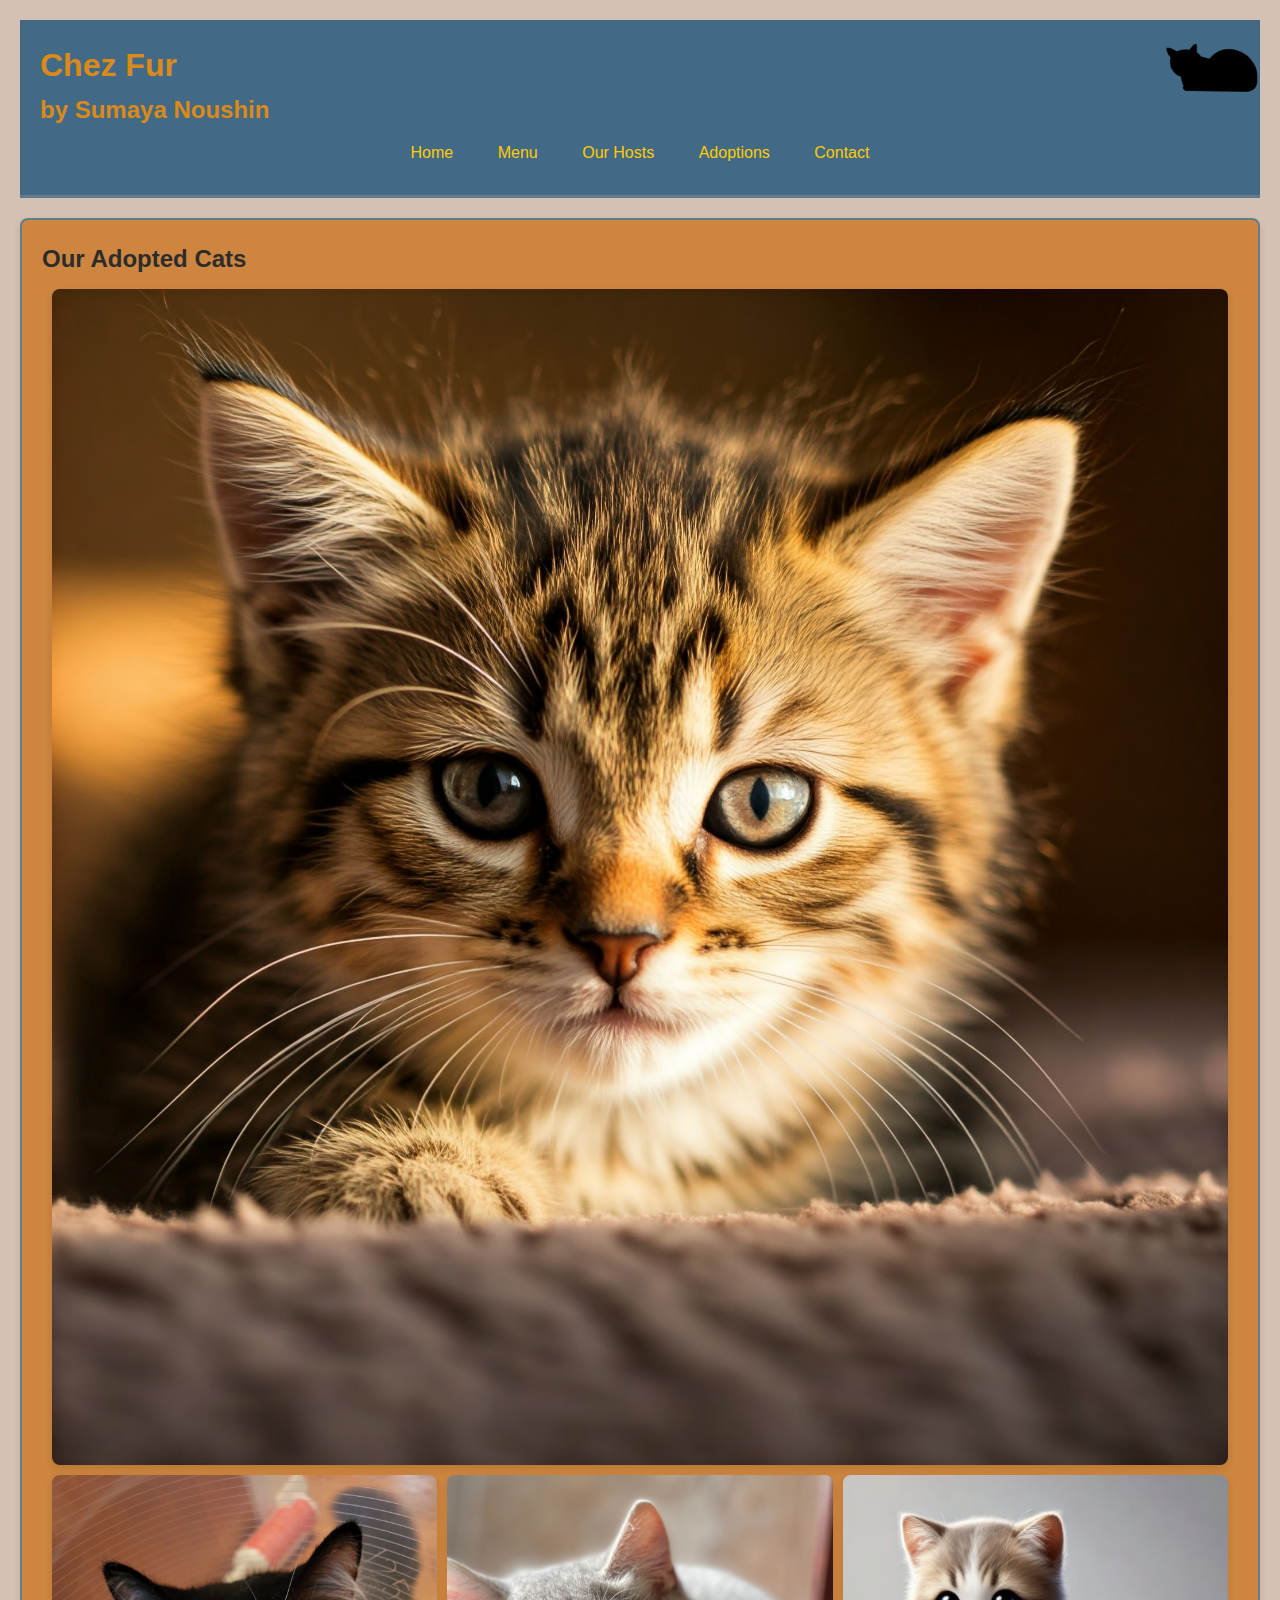
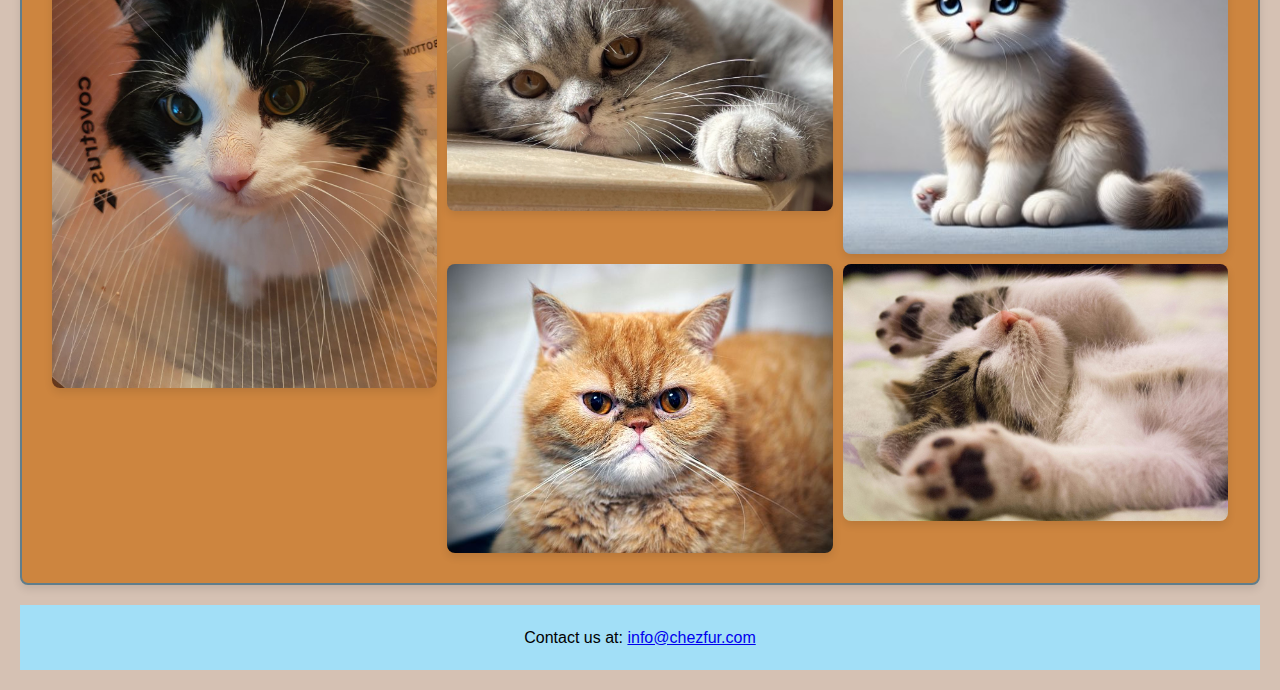
==== Adoptions.html @ 53fa95c9 "Added Adoption page and grid layout photos" ====
<!DOCTYPE html>
<html lang="en">
<head>
    <meta charset="UTF-8">
    <meta name="viewport" content="width=device-width, initial-scale=1.0">
    <link rel="stylesheet" href="stylesheets/styles.css">
    <title>Adoptions - Chez Fur</title>
</head>
<header>
    <h1>Chez Fur</h1>
    <h2>by Sumaya Noushin</h2>
    <nav>
        <ul class="nav-buttons">
            <li><a href="index.html">Home</a>&nbsp;</li>
            <li><a href="menu.html">Menu</a>&nbsp;</li>
            <li><a href="our_hosts.html">Our Hosts</a>&nbsp;</li>
            <li><a href="Adoptions.html">Adoptions</a>&nbsp;</li>
            <li><a href="contact.html">Contact</a></li>
        </ul>
    </nav>
</header>

<main>
    <h2>Our Adopted Cats</h2>

    <section class="grid-container">
        <!-- Wide image -->
        <img src="images/Cat1.jpg" alt="Group of adopted cats" class="wide">
        <!-- Tall image -->
        <img src="images/Cat2.jpg" alt="Portrait of a tall cat" class="tall">
        <!-- Square images -->
        <img src="images/Cat3.jpg" alt="Adopted cat 3">
        <img src="images/Cat4.jpg" alt="Adopted cat 4">
        <img src="images/Cat5.jpg" alt="Adopted cat 5">
        <img src="images/Cat6.jpg" alt="Adopted cat 6">
    </section>
</main>

</main>
<footer>
    <p>Contact us at: <a href="mailto:info@chezfur.com">info@chezfur.com</a></p>
</footer>
</body>
</html>
---- stylesheets/styles.css ----
body {
    background-color: #f4e1d2; /* Light beige */
    color: #4a4a4a;            /* Darker grey text for contrast */
    font-family: Arial, sans-serif;
    margin: 0;
    padding: 20px;
    line-height: 1.6;
}

main {
    background-color: #cd853f; /* Light coral */
    color: #2C2C2C;            /* Dark grey text */
    min-height: 50px;
    padding: 20px;
    border: 2px solid #607d8b; /* Blue-gray border */
    border-radius: 8px;
    margin: 20px 0;
    box-shadow: 0 4px 8px rgba(0, 0, 0, 0.1); /* Light shadow */
}

/* Navigation Styles */
nav {
    margin: 10px 0;
    text-align: center;
}

nav ul {
    list-style: none;
    padding: 0;
    margin: 0;
    display: inline-flex; /* Horizontal navigation */
}

nav ul li {
    padding: 0 10px;
}

nav a {
    color: #ffcc00; /* Gold for links */
    text-decoration: none;
    font-size: 1em;
    padding: 5px 10px;
    border-radius: 4px;
    transition: color 0.3s, font-size 0.3s;
}

/* Link States */
nav a:visited {
    color: #6699cc;
}

nav a:hover {
    color: #ff6699;
    font-size: 1.1em;
}

nav a:active {
    color: #ff3300;
}

/* Header Styles */
header {
    background-color: #426a86; /* Dark blue */
    color: #db8a19;            /* Gold */
    padding: 20px;
    text-align: start;
    min-height: 180px;
    background-image: url("../images/LogoLarge.png"); /* Large logo */
    background-position: right top;
    background-repeat: no-repeat;
    border-bottom: 3px solid #607d8b;
    margin-bottom: 20px;
}

/* Footer Styles */
footer {
    background-color: #A2DFF7; /* Light blue */
    color: #000000;
    padding: 20px;
    text-align: center;
    margin-top: 20px;
}
/* Menu Section */
.menu-heading {
    font-family: 'Cursive', cursive;
    text-align: center;
    margin-bottom: 15px;
}

.allergy-info {
    font-weight: bold;
    color: #c0392b;
    margin: 20px 0;
    text-align: center;
}

.menu-section {
    background-color: #fff4e6; /* Light peach */
    width: 90%;
    margin: 20px auto;
    padding: 20px;
    border-radius: 10px;
    box-shadow: 0 4px 8px rgba(0, 0, 0, 0.1);
}

/* Description List */
dl {
    margin: 20px 0;
}

dt {
    font-weight: bold;
}

dd {
    font-style: italic;
}
/* Host Section */
.hosts-container {
    display: flex;
    flex-wrap: wrap;
    justify-content: space-evenly;
    background-color: #ffffff;
    border-radius: 10px;
    width: 90%;
    margin: 20px auto;
    padding: 20px;
    box-shadow: 0 4px 8px rgba(0, 0, 0, 0.1);
}

figure {
    text-align: center;
    margin: 20px 0;
}

figcaption {
    font-weight: bold;
}

.host-image {
    border-radius: 50%; /* Circular images */
    width: 100%;        /* Full width */
    max-width: 300px;   /* Max size */
    height: auto;
}

/* Sponsors Section */
.sponsors-container {
    display: flex;
    justify-content: space-evenly;
    margin-top: 20px;
}

.sponsors-container img {
    width: 100px;
}
/* Flexbox for navigation */
.nav-container {
    display: flex;
    flex-direction: column;
    height: 100vh;
}

.nav-container a {
    width: 100%;
    padding: 15px;
    text-align: center;
    background-color: #f2f2f2;
    margin-bottom: 5px;
    text-decoration: none;
}

@media (max-width: 768px) {
    .nav-container {
        flex-direction: row;
        justify-content: space-around;
        height: auto;
    }

    .nav-container a {
        flex-grow: 1;
    }
}

/* Flexbox for Hosts section */
.hosts-container {
    display: flex;
    flex-wrap: wrap;
    justify-content: space-evenly;
}

.hosts-container figure {
    margin: 10px;
    text-align: center;
}

.host-image {
    width: 100%;
    max-width: 300px;
    height: auto;
}

/* Responsive image for smaller screens */
@media (max-width: 768px) {
    .host-image {
        width: 80%;
    }
}
/* Styles for Larger Screens */
@media only screen and (min-width: 600px) {
    body {
        background-color: #d5c1b3; /* Soft brown */
        color: #3e3e3e;
    }

    header {
        background-image: url("../images/LogoSmall.png");
        min-height: 80px; /* Smaller height for large screens */
    }

    .host-image {
        width: 180px; /* Larger host images */
        height: 180px;
    }
}

/* Styles for Smaller Screens */
@media only screen and (max-width: 701px) {
    header {
        background-image: url("../images/LogoLarge.png");
        min-height: 180px; /* Larger header for small screens */
    }
}
/* Global Box-Sizing */
* {
    box-sizing: border-box;
    margin: 0;
    padding: 0;
}
/* Gridview
/* Grid container for images */
.grid-container {
    display: grid;
    grid-template-columns: repeat(3, 1fr); /* 3 columns for large screens */
    gap: 10px;
    padding: 10px;
}

.grid-container img {
    width: 100%;
    height: auto;
    border-radius: 8px;
    box-shadow: 0 4px 8px rgba(0, 0, 0, 0.1);
}

/* Specific item styles */
.wide {
    grid-column: span 3; /* Wide image spanning all columns */
}

.tall {
    grid-row: span 2; /* Tall image spanning two rows */
}

/* Responsive styles */
@media (max-width: 768px) {
    .grid-container {
        grid-template-columns: repeat(2, 1fr); /* 2 columns on medium screens */
    }
}

@media (max-width: 480px) {
    .grid-container {
        grid-template-columns: 1fr; /* 1 column on small screens */
    }
}
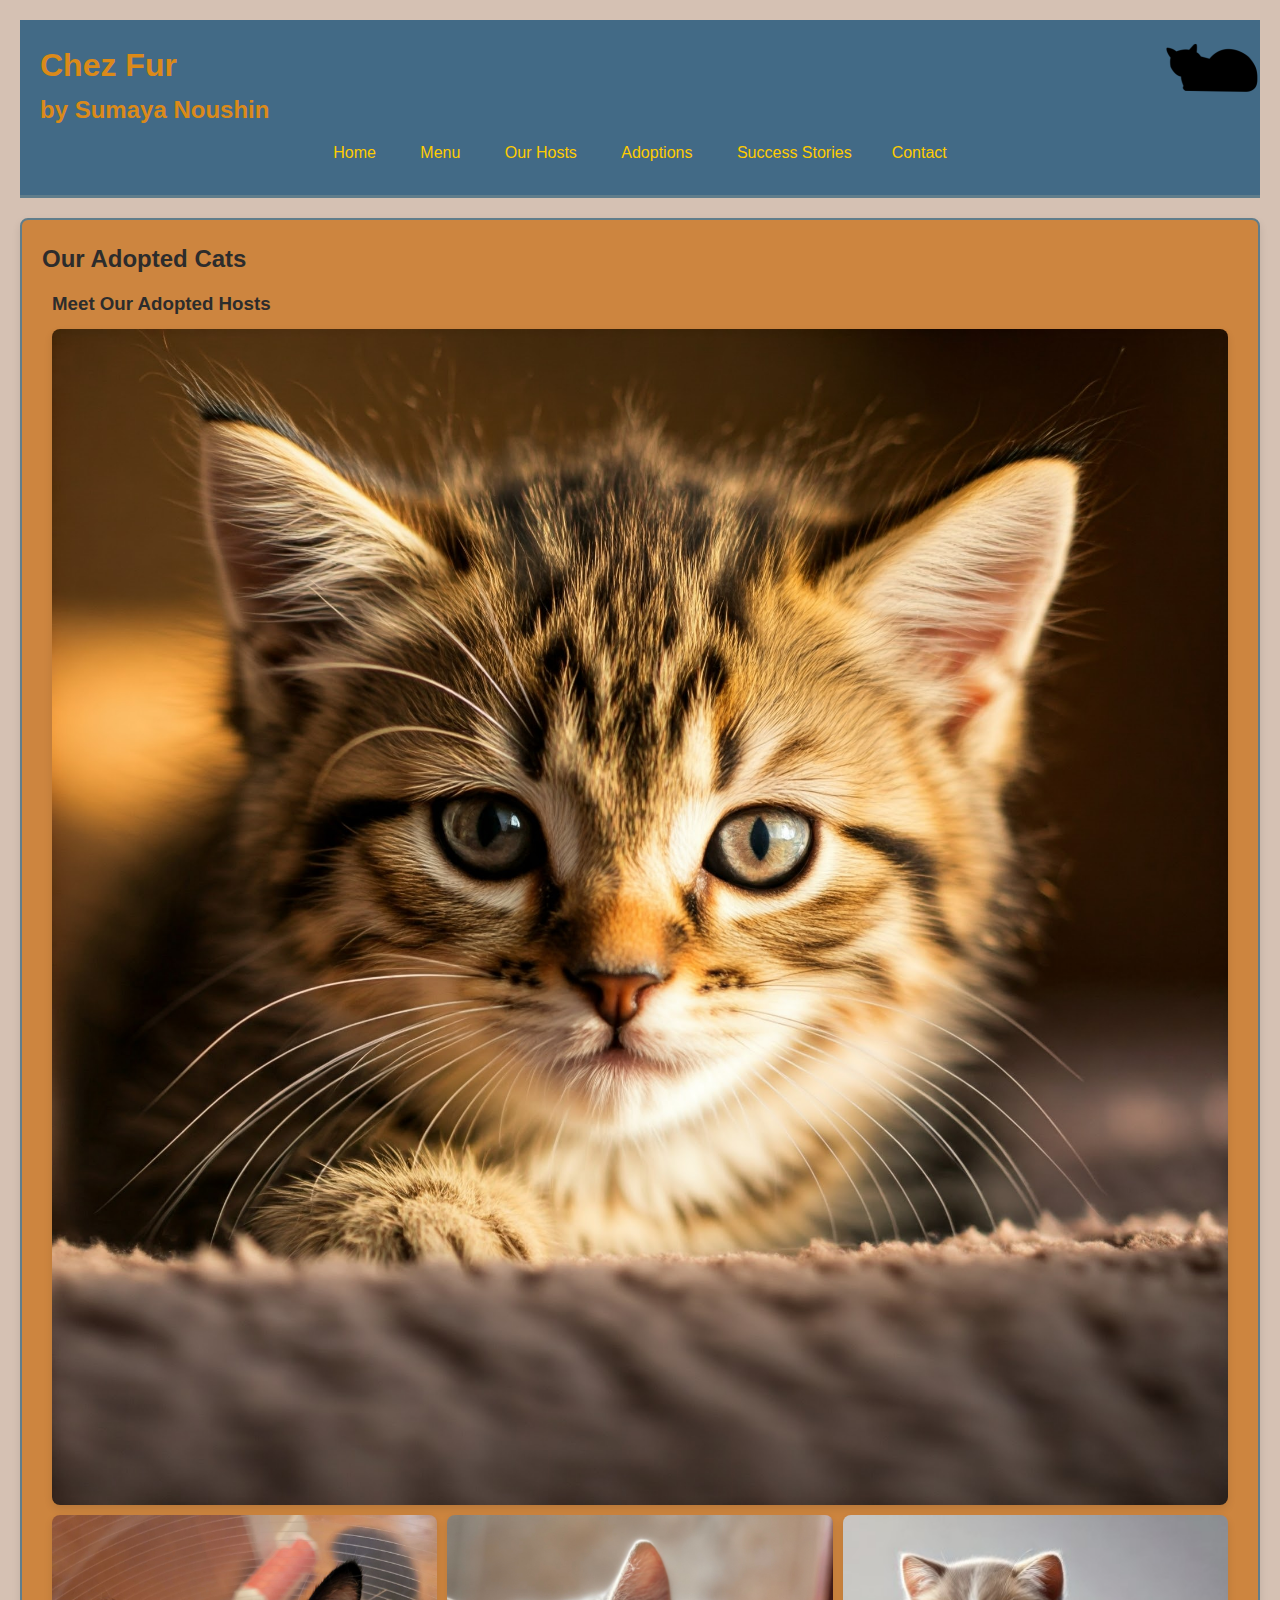
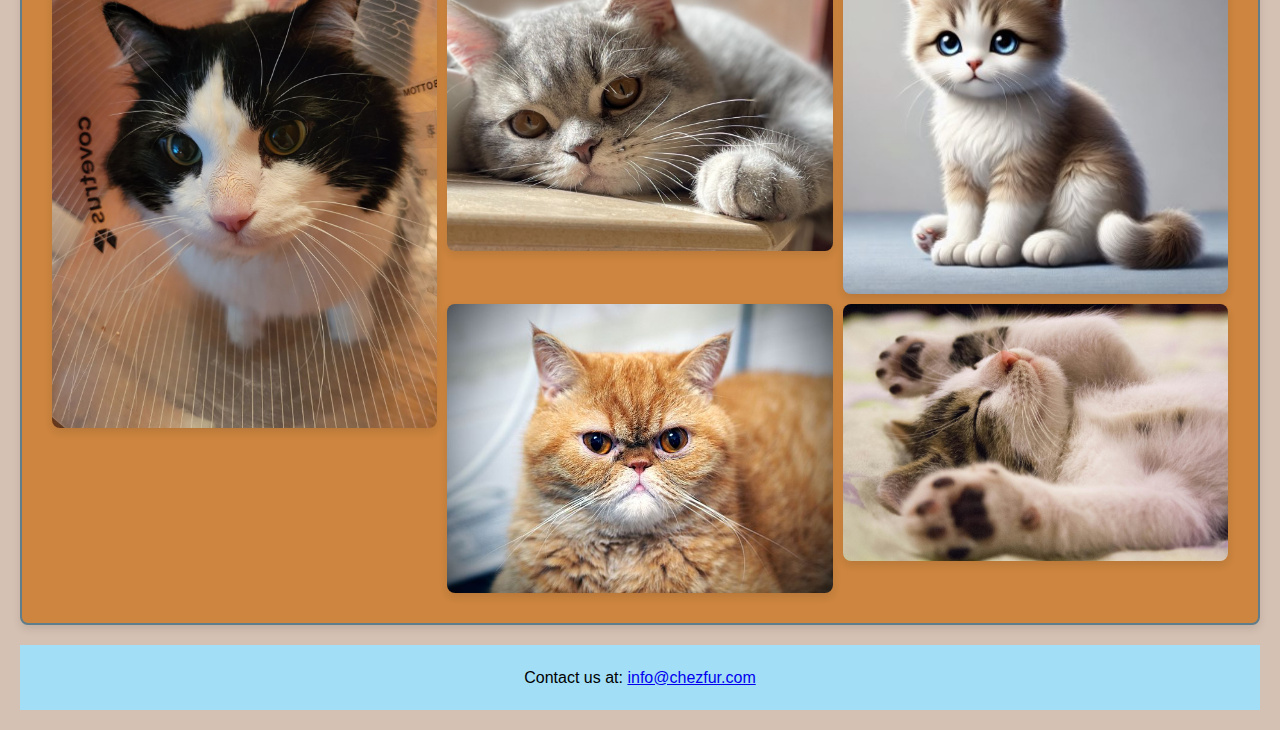
==== commit 33349f88: "Added success stories page." ====
--- a/Adoptions.html
+++ b/Adoptions.html
@@ -15,6 +15,7 @@
             <li><a href="menu.html">Menu</a>&nbsp;</li>
             <li><a href="our_hosts.html">Our Hosts</a>&nbsp;</li>
             <li><a href="Adoptions.html">Adoptions</a>&nbsp;</li>
+            <li><a href="success_stories.html">Success Stories</a></li>
             <li><a href="contact.html">Contact</a></li>
         </ul>
     </nav>
@@ -24,6 +25,7 @@
     <h2>Our Adopted Cats</h2>
 
     <section class="grid-container">
+        <h3>Meet Our Adopted Hosts</h3>
         <!-- Wide image -->
         <img src="images/Cat1.jpg" alt="Group of adopted cats" class="wide">
         <!-- Tall image -->
@@ -36,7 +38,6 @@
     </section>
 </main>
 
-</main>
 <footer>
     <p>Contact us at: <a href="mailto:info@chezfur.com">info@chezfur.com</a></p>
 </footer>
